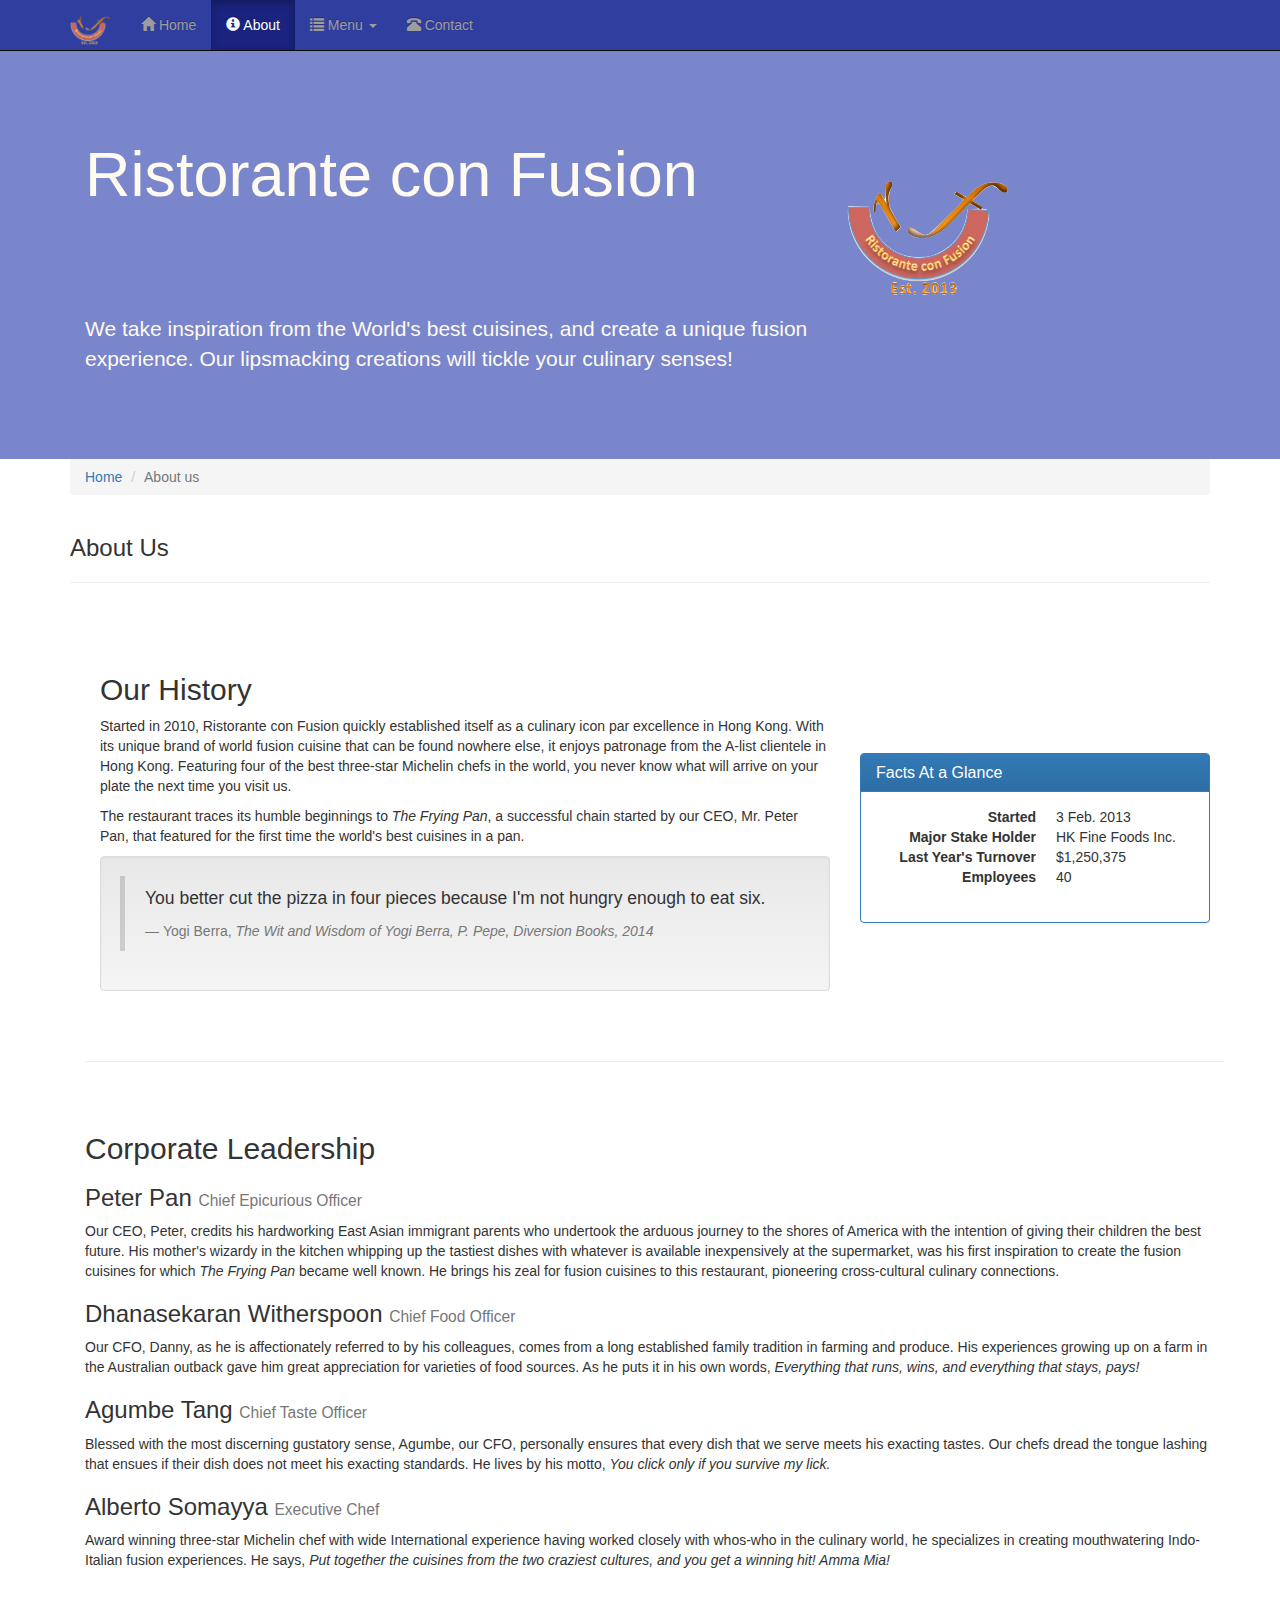
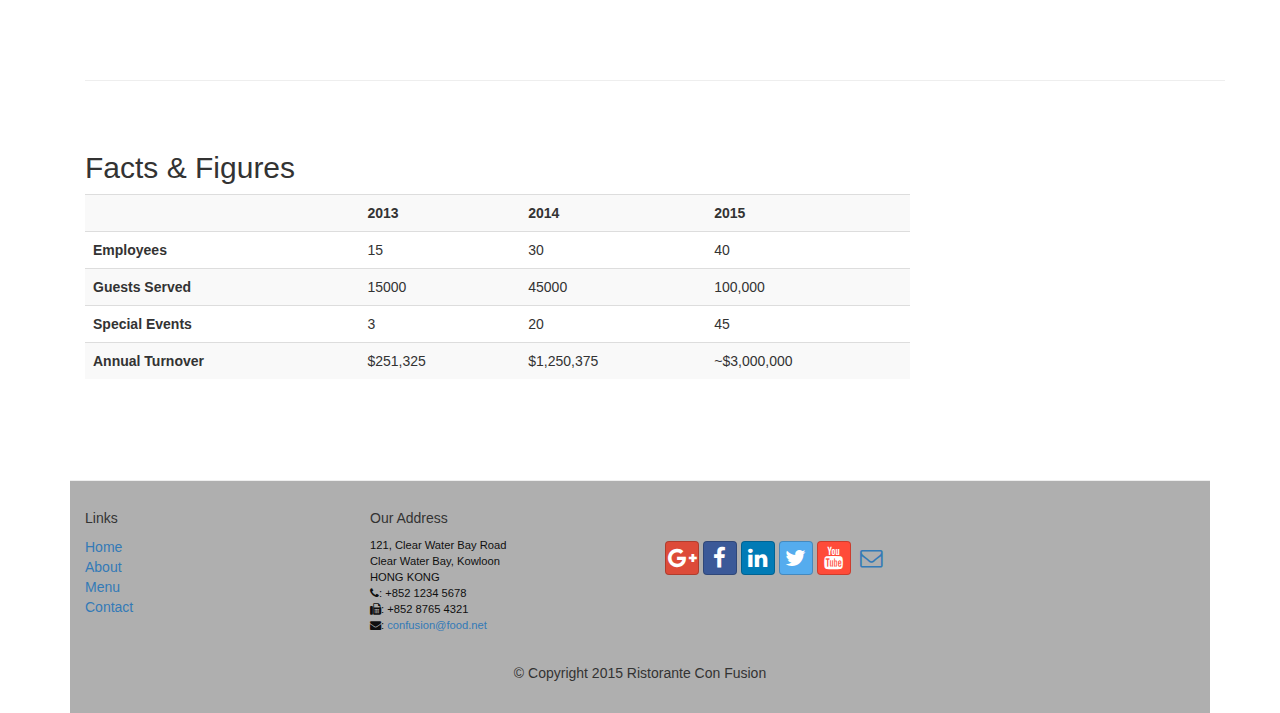
==== aboutus.html @ 2606959d "version 3" ====
<!DOCTYPE html>
<html lang="en">

<head>
     <meta charset="utf-8">
    <meta http-equiv="X-UA-Compatible" content="IE=edge">
    <meta name="viewport" content="width=device-width, initial-scale=1">
    <!-- The above 3 meta tags *must* come first in the head; any other head 
         content must come *after* these tags -->
    <title>Ristorante Con Fusion: About Us</title>
        <!-- Bootstrap -->
    <link href="css/bootstrap.min.css" rel="stylesheet">
    <link href="css/bootstrap-theme.min.css" rel="stylesheet">
    <link href="css/font-awesome.min.css" rel="stylesheet">
    <link href="css/bootstrap-social.css" rel="stylesheet">
    <link href="css/mystyles.css" rel="stylesheet">

    <!-- HTML5 shim and Respond.js for IE8 support of HTML5 elements and media queries -->
    <!-- WARNING: Respond.js doesn't work if you view the page via file:// -->
    <!--[if lt IE 9]>
      <script src="https://oss.maxcdn.com/html5shiv/3.7.2/html5shiv.min.js"></script>
      <script src="https://oss.maxcdn.com/respond/1.4.2/respond.min.js"></script>
    <![endif]-->
</head>

<body>
    <nav class="navbar navbar-inverse navbar-fixed-top" role="navigation">
        <div class="container">
            <div class="navbar-header">
                <button type="button" class="navbar-toggle collapsed" data-toggle="collapse" data-target="#navbar" aria-expanded="false" aria-controls="navbar">
                    <span class="sr-only">Toggle navigation</span>
                    <span class="icon-bar"></span>
                    <span class="icon-bar"></span>
                    <span class="icon-bar"></span>
                </button>
                 <a class="navbar-brand" href="#"><img src="img/logo.png" height=30 width=41></a>            </div>
            <div id="navbar" class="navbar-collapse collapse">
                <ul class="nav navbar-nav">
                    <li><a href="index.html"><span class="glyphicon glyphicon-home"
                         aria-hidden="true"></span> Home</a></li>
                    <li class = "active">
                        <a href="#">
                        <span class="glyphicon glyphicon-info-sign"
                         aria-hidden="true"></span> About</a></li>
                    <li class="dropdown">
                        <a href="#" class="dropdown-toggle" data-toggle="dropdown"
                         role="button" aria-haspopup="true" aria-expanded="false"><span class="glyphicon glyphicon-list" aria-hidden="true"></span> 
                         Menu <span class="caret"></span></a>
                        <ul class="dropdown-menu">
                            <li><a href="#">Appetizers</a></li>
                            <li><a href="#">Main Courses</a></li>
                            <li><a href="#">Desserts</a></li>
                            <li><a href="#">Drinks</a></li>
                            <li role="separator" class="divider"></li>
                            <li class="dropdown-header">Specials</li>
                            <li><a href="#">Lunch Buffet</a></li>
                            <li><a href="#">Weekend Brunch</a></li>
                        </ul>
                    </li>
                    <li><a href="contactus.html"><span class="glyphicon glyphicon-phone-alt" aria-hidden="true"></span> Contact</a></li>
                </ul>
            </div>
        </div>
    </nav>  
    <header class="jumbotron">
        <!-- Main component for a primary marketing message or call to action -->

        <div class="container">
            <div class="row row-header">
                <div class="col-xs-12 col-sm-8">
                    <h1>Ristorante con Fusion</h1>
                    <p style="padding:40px;"></p>
                    <p>We take inspiration from the World's best cuisines, and create a unique fusion experience. Our lipsmacking creations will tickle your culinary senses!</p>
                </div>
                <div class="col-xs-12 col-sm-4">
                    <p style="padding:20px;"></p>
                    <img src="img/logo.png" class="img-responsive">
                </div>
            </div>
        </div>
    </header>

    <div class = "container">
        <div class = "row">
            <div class="col-xs-12">
                <ol class="breadcrumb">
                  <li><a href="index.html">Home</a></li>
                  <li class = "active">About us</a></li>
                </ol>
            </div>
            <div class="col-xs-12">
               <h3>About Us</h3>
               <hr>
            </div>
        </div>
        
        <div class = "container">
            <div class = "row row-content">
                <div class = "col-xs-12 col-sm-8">
                    <h2>Our History</h2>
                    <p>Started in 2010, Ristorante con Fusion quickly established itself as a culinary icon par excellence in Hong Kong. With its unique brand of world fusion cuisine that can be found nowhere else, it enjoys patronage from the A-list clientele in Hong Kong.  Featuring four of the best three-star Michelin chefs in the world, you never know what will arrive on your plate the next time you visit us.</p>
                    <p>The restaurant traces its humble beginnings to <em>The Frying Pan</em>, a successful chain started by our CEO, Mr. Peter Pan, that featured for the first time the world's best cuisines in a pan.</p>
                    <div class="well">
                        <blockquote>
                            <p>You better cut the pizza in four pieces because
                                I'm not hungry enough to eat six.</p>
                            <footer>Yogi Berra,
                              <cite>The Wit and Wisdom of Yogi Berra,
                                P. Pepe, Diversion Books, 2014</cite>
                            </footer>
                        </blockquote>
                    </div>

                </div>
                <div>
                    <p style="padding:20px;"></p>
                </div>
                <div class="col-xs-12 col-sm-4">
                    <p style="padding:20px;"></p>
                    <div class="panel panel-primary">
                        <div class="panel-heading">
                            <h3 class="panel-title">Facts At a Glance</h3>
                        </div>
                        <div class="panel-body">
                            <dl class="dl-horizontal">
                                <dt>Started</dt>
                                <dd>3 Feb. 2013</dd>
                                <dt>Major Stake Holder</dt>
                                <dd>HK Fine Foods Inc.</dd>
                                <dt>Last Year's Turnover</dt>
                                <dd>$1,250,375</dd>
                                <dt>Employees</dt>
                                <dd>40</dd>
                           </dl>
                        </div>
                    </div>
                </div>
            </div>


            <div class = "row row-content">
                <div>
                    <h2>Corporate Leadership</h2>
                    <h3>Peter Pan <small>Chief Epicurious Officer</small></h3>
                    <p>Our CEO, Peter, credits his hardworking East Asian immigrant parents who undertook the arduous journey to the shores of America with the intention of giving their children the best future. His mother's wizardy in the kitchen whipping up the tastiest dishes with whatever is available inexpensively at the supermarket, was his first inspiration to create the fusion cuisines for which <em>The Frying Pan</em> became well known. He brings his zeal for fusion cuisines to this restaurant, pioneering cross-cultural culinary connections.</p>
                    <h3>Dhanasekaran Witherspoon <small>Chief Food Officer</small></h3>
                    <p>Our CFO, Danny, as he is affectionately referred to by his colleagues, comes from a long established family tradition in farming and produce. His experiences growing up on a farm in the Australian outback gave him great appreciation for varieties of food sources. As he puts it in his own words, <em>Everything that runs, wins, and everything that stays, pays!</em></p>
                    <h3>Agumbe Tang <small>Chief Taste Officer</small></h3>
                    <p>Blessed with the most discerning gustatory sense, Agumbe, our CFO, personally ensures that every dish that we serve meets his exacting tastes. Our chefs dread the tongue lashing that ensues if their dish does not meet his exacting standards. He lives by his motto, <em>You click only if you survive my lick.</em></p>
                    <h3>Alberto Somayya <small>Executive Chef</small></h3>
                    <p>Award winning three-star Michelin chef with wide International experience having worked closely with whos-who in the culinary world, he specializes in creating mouthwatering Indo-Italian fusion experiences. He says, <em>Put together the cuisines from the two craziest cultures, and you get a winning hit! Amma Mia!</em></p>
                </div>
                 <div>
                    <p style="padding:20px;"></p>
                </div>
           </div>
       </div>
       <div class="row row-content">
            <div class="col-xs-12 col-sm-9">
                <h2>Facts &amp; Figures</h2>
                <div class="table-responsive">
                <table class="table table-striped table-hover">
                    <tr>
                        <td>&nbsp;</td>
                        <th>2013</th>
                        <th>2014</th>
                        <th>2015</th>
                    </tr>
                    <tr>
                        <th>Employees</th>
                        <td>15</td>
                        <td>30</td>
                        <td>40</td>
                    </tr>
                    <tr>
                        <th>Guests Served</th>
                        <td>15000</td>
                        <td>45000</td>
                        <td>100,000</td>
                    </tr>
                    <tr>
                        <th>Special Events</th>
                        <td>3</td>
                        <td>20</td>
                        <td>45</td>
                    </tr>
                    <tr>
                        <th>Annual Turnover</th>
                        <td>$251,325</td>
                        <td>$1,250,375</td>
                        <td>~$3,000,000</td>
                    </tr>
                </table>
                </div>
            </div>
       </div> 

    </div>

    <footer>
        <div class = "container">
            <div class = "row row-footer">
                <div class = "cole-xs-12 col-sm-3">
                    <h5>Links</h5>
                    <ul class = "list-unstyled">
                        <li><a href="#">Home</a></li>
                        <li><a href="#">About</a></li>
                        <li><a href="#">Menu</a></li>
                        <li><a href="#">Contact</a></li>
                    </ul>
                </div>
                <div class = "cole-xs-12 col-sm-3">
                    <h5>Our Address</h5>
                    <address>
                      121, Clear Water Bay Road<br>
                      Clear Water Bay, Kowloon<br>
                      HONG KONG<br>
                      <i class="fa fa-phone"></i>: +852 1234 5678<br>
                      <i class="fa fa-fax"></i>: +852 8765 4321<br>
                      <i class="fa fa-envelope"></i>: 
                          <a href="mailto:confusion@food.net">confusion@food.net</a>

                   </address>
                </div>
                <div class = "cole-xs-12 col-sm-3">
                     <div class="nav navbar-nav" style="padding: 40px 10px;">
                        <a class="btn btn-social-icon btn-google-plus" href="http://google.com/+"><i class="fa fa-google-plus"></i></a>
                        <a class="btn btn-social-icon btn-facebook" href="http://www.facebook.com/profile.php?id="><i class="fa fa-facebook"></i></a>
                        <a class="btn btn-social-icon btn-linkedin" href="http://www.linkedin.com/in/"><i class="fa fa-linkedin"></i></a>
                        <a class="btn btn-social-icon btn-twitter" href="http://twitter.com/"><i class="fa fa-twitter"></i></a>
                        <a class="btn btn-social-icon btn-youtube" href="http://youtube.com/"><i class="fa fa-youtube"></i></a>
                        <a class="btn btn-social-icon" href="mailto:"><i class="fa fa-envelope-o"></i></a>
                    </div>

                </div>
                <div class = "col-xs-12">
                    <p style="padding:10px;"></p>
                    <p align=center>© Copyright 2015 Ristorante Con Fusion</p>
                </div>
            </div>
        </div>
    </footer>
    <!-- jQuery (necessary for Bootstrap's JavaScript plugins) -->
    <script src="https://ajax.googleapis.com/ajax/libs/jquery/1.11.3/jquery.min.js"></script>
    <!-- Include all compiled plugins (below), or include individual files as needed -->
    <script src="js/bootstrap.min.js"></script>
</body>

</html>
---- css/mystyles.css ----
.row-header{
    margin:0px auto;
    padding:0px auto;
}

.row-content {
    margin:0px auto;
    padding: 50px 0px 50px 0px;
    border-bottom: 1px ridge;
    min-height:400px;
}

.row-footer{
    background-color: #AfAfAf;
    margin:0px auto;
    padding: 20px 0px 20px 0px;
}

.jumbotron {
    padding:70px 30px 70px 30px;
    margin:0px auto;
    background: #7986CB ;
    color:floralwhite;
}

address{
    font-size:80%;
    margin:0px;
    color:#0f0f0f;
}

body{
    padding:50px 0px 0px 0px;
    z-index:0;
}

.navbar-inverse {
     background: #303F9F;
}

.navbar-inverse .navbar-nav > .active > a,
.navbar-inverse .navbar-nav > .active > a:hover,
.navbar-inverse .navbar-nav > .active > a:focus {
    color: #fff;
    background: #1A237E;
}

.navbar-inverse .navbar-nav > .open > a,
 .navbar-inverse .navbar-nav > .open > a:hover,
 .navbar-inverse .navbar-nav > .open > a:focus {
    color: #fff;
    background: #1A237E;
}

.navbar-inverse .navbar-nav .open .dropdown-menu> li> a,
.navbar-inverse .navbar-nav .open .dropdown-menu {
    background-color: #303F9F;
    color:#eeeeee;
}

.navbar-inverse .navbar-nav .open .dropdown-menu> li> a:hover {
    color:#000000;
}

.stylish-input-group .input-group-addon{
    background: white !important; 
}
.stylish-input-group .form-control{
	border-right:0; 
	box-shadow:0 0 0; 
	border-color:#ccc;
}
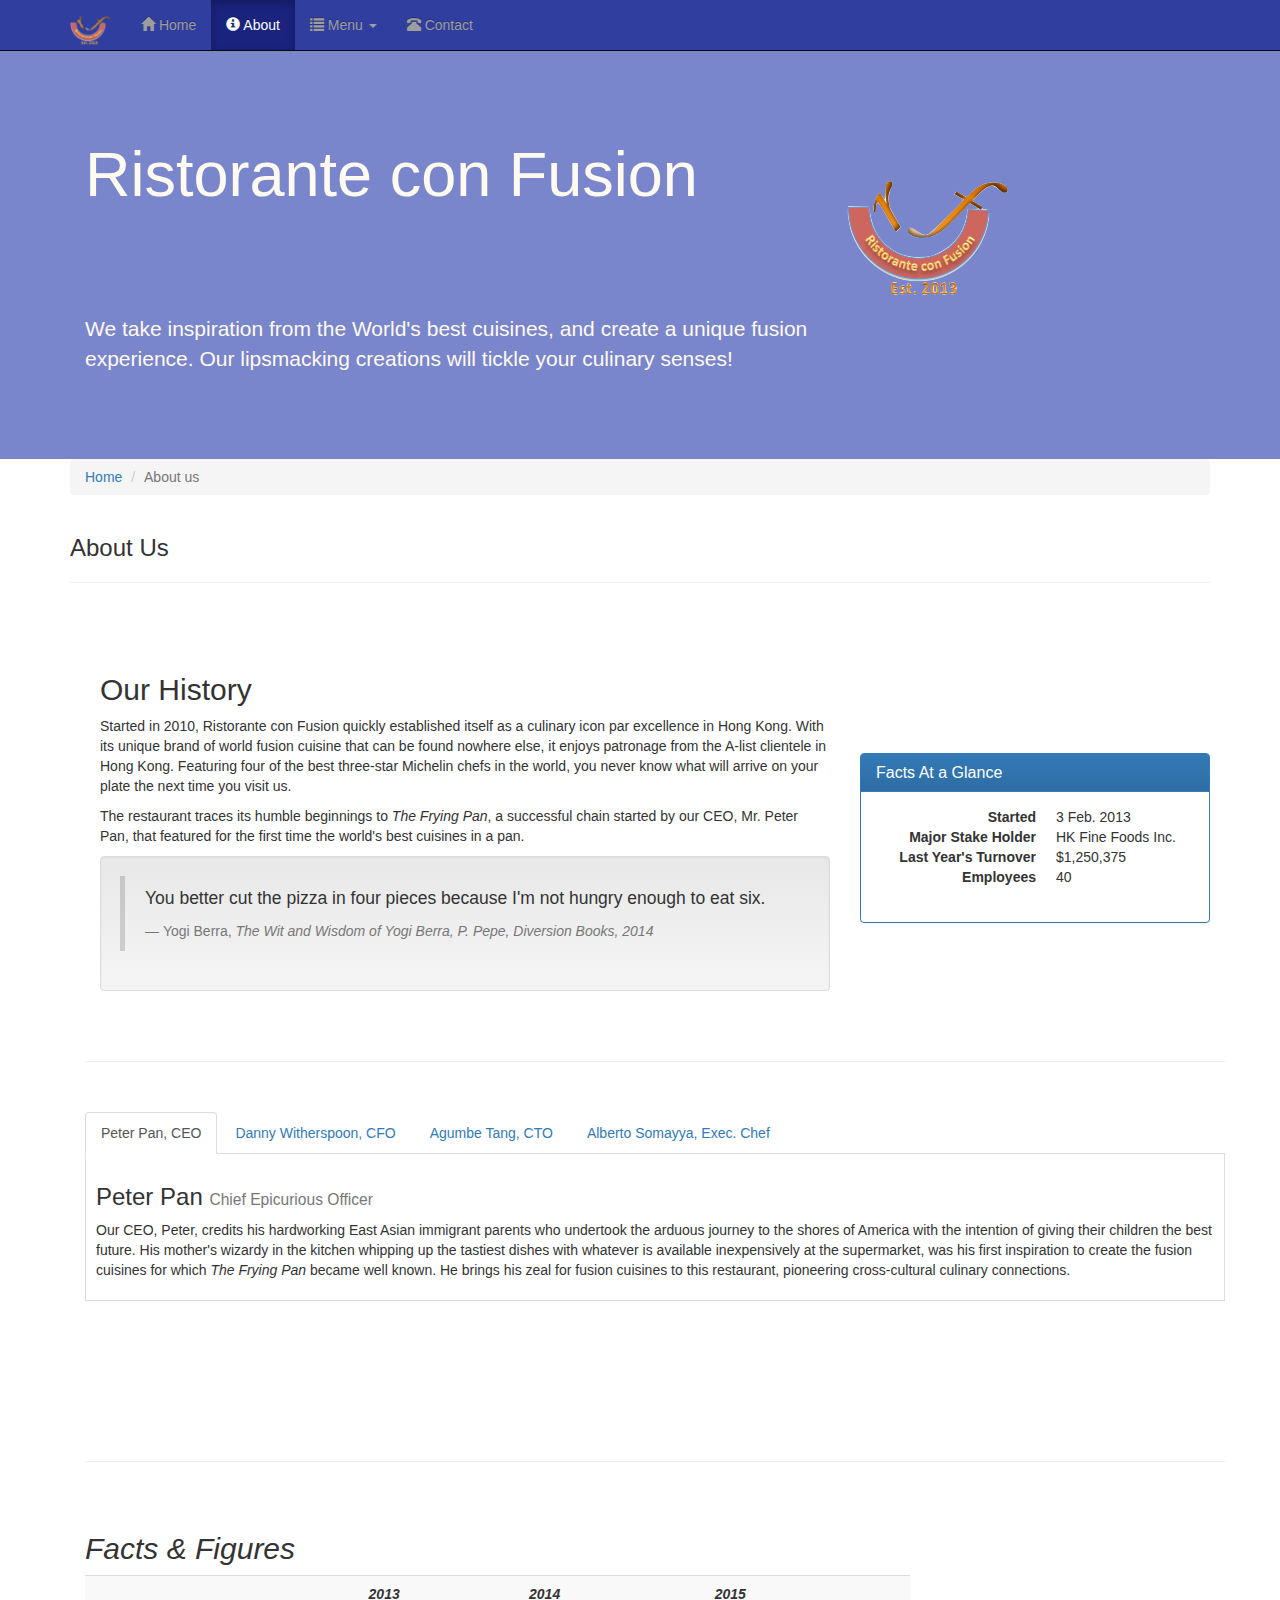
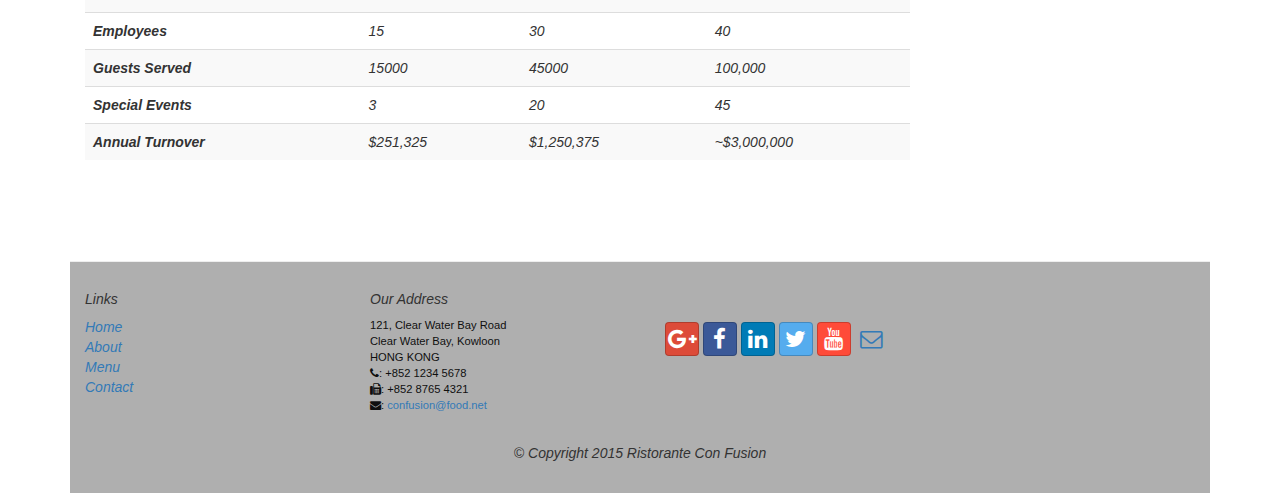
==== commit f3ffc729: "Change the leadership display to nav tabs" ====
--- a/aboutus.html
+++ b/aboutus.html
@@ -139,20 +139,45 @@
 
 
             <div class = "row row-content">
-                <div>
-                    <h2>Corporate Leadership</h2>
-                    <h3>Peter Pan <small>Chief Epicurious Officer</small></h3>
-                    <p>Our CEO, Peter, credits his hardworking East Asian immigrant parents who undertook the arduous journey to the shores of America with the intention of giving their children the best future. His mother's wizardy in the kitchen whipping up the tastiest dishes with whatever is available inexpensively at the supermarket, was his first inspiration to create the fusion cuisines for which <em>The Frying Pan</em> became well known. He brings his zeal for fusion cuisines to this restaurant, pioneering cross-cultural culinary connections.</p>
-                    <h3>Dhanasekaran Witherspoon <small>Chief Food Officer</small></h3>
-                    <p>Our CFO, Danny, as he is affectionately referred to by his colleagues, comes from a long established family tradition in farming and produce. His experiences growing up on a farm in the Australian outback gave him great appreciation for varieties of food sources. As he puts it in his own words, <em>Everything that runs, wins, and everything that stays, pays!</em></p>
-                    <h3>Agumbe Tang <small>Chief Taste Officer</small></h3>
-                    <p>Blessed with the most discerning gustatory sense, Agumbe, our CFO, personally ensures that every dish that we serve meets his exacting tastes. Our chefs dread the tongue lashing that ensues if their dish does not meet his exacting standards. He lives by his motto, <em>You click only if you survive my lick.</em></p>
-                    <h3>Alberto Somayya <small>Executive Chef</small></h3>
-                    <p>Award winning three-star Michelin chef with wide International experience having worked closely with whos-who in the culinary world, he specializes in creating mouthwatering Indo-Italian fusion experiences. He says, <em>Put together the cuisines from the two craziest cultures, and you get a winning hit! Amma Mia!</em></p>
-                </div>
-                 <div>
-                    <p style="padding:20px;"></p>
-                </div>
+                <ul class="nav nav-tabs" role="tablist">
+                    <li role="presentation" class="active">
+                    <a href="#peter" aria-controls="peter"
+                     role="tab" data-toggle="tab">Peter Pan, CEO</a></li>
+                    <li role="presentation"><a href="#danny"
+                     aria-controls="danny" role="tab"
+                     data-toggle="tab">Danny Witherspoon, CFO</a></li>
+                    <li role="presentation"><a href="#agumbe"
+                     aria-controls="agumbe" role="tab"
+                     data-toggle="tab">Agumbe Tang, CTO</a></li>
+                    <li role="presentation"><a href="#alberto"
+                     aria-controls="alberto" role="tab"
+                     data-toggle="tab">Alberto Somayya, Exec. Chef</a></li>
+                </ul>
+
+                <div class="tab-content">
+
+                    <div role="tabpanel" class="tab-pane fade in active" id="peter">
+                        <h3>Peter Pan <small>Chief Epicurious Officer</small></h3>
+                        <p>Our CEO, Peter, credits his hardworking East Asian immigrant parents who undertook the arduous journey to the shores of America with the intention of giving their children the best future. His mother's wizardy in the kitchen whipping up the tastiest dishes with whatever is available inexpensively at the supermarket, was his first inspiration to create the fusion cuisines for which <em>The Frying Pan</em> became well known. He brings his zeal for fusion cuisines to this restaurant, pioneering cross-cultural culinary connections.</p>
+                    </div>
+
+                    <div role="tabpanel" class="tab-pane fade" id="danny">
+                        <h3>Peter Pan <small>Chief Epicurious Officer</small></h3>
+                        <p>Our CFO, Danny, as he is affectionately referred to by his colleagues, comes from a long established family tradition in farming and produce. His experiences growing up on a farm in the Australian outback gave him great appreciation for varieties of food sources. As he puts it in his own words, <em>Everything that runs, wins, and everything that stays, pays!</em></p>
+                    </div>
+
+                    <div role="tabpanel" class="tab-pane fade" id="agumbe">
+                        <h3>Peter Pan <small>Chief Epicurious Officer</small></h3>
+                        <p>Blessed with the most discerning gustatory sense, Agumbe, our CFO, personally ensures that every dish that we serve meets his exacting tastes. Our chefs dread the tongue lashing that ensues if their dish does not meet his exacting standards. He lives by his motto, <em>You click only if you survive my lick.</em></p>
+                    </div>
+
+                    <div role="tabpanel" class="tab-pane fade" id="alberto">
+                        <h3>Peter Pan <small>Chief Epicurious Officer</small></h3>
+                        <p>Award winning three-star Michelin chef with wide International experience having worked closely with whos-who in the culinary world, he specializes in creating mouthwatering Indo-Italian fusion experiences. He says, <em>Put together the cuisines from the two craziest cultures, and you get a winning hit! Amma Mia!</p>
+                    </div>
+    
+                </div>
+
            </div>
        </div>
        <div class="row row-content">
--- a/css/mystyles.css
+++ b/css/mystyles.css
@@ -71,5 +71,11 @@
 	border-color:#ccc;
 }
 
+.tab-content {
+    border-left: 1px solid #ddd;
+    border-right: 1px solid #ddd;
+    border-bottom: 1px solid #ddd;
+    padding: 10px;
+}
 
 
